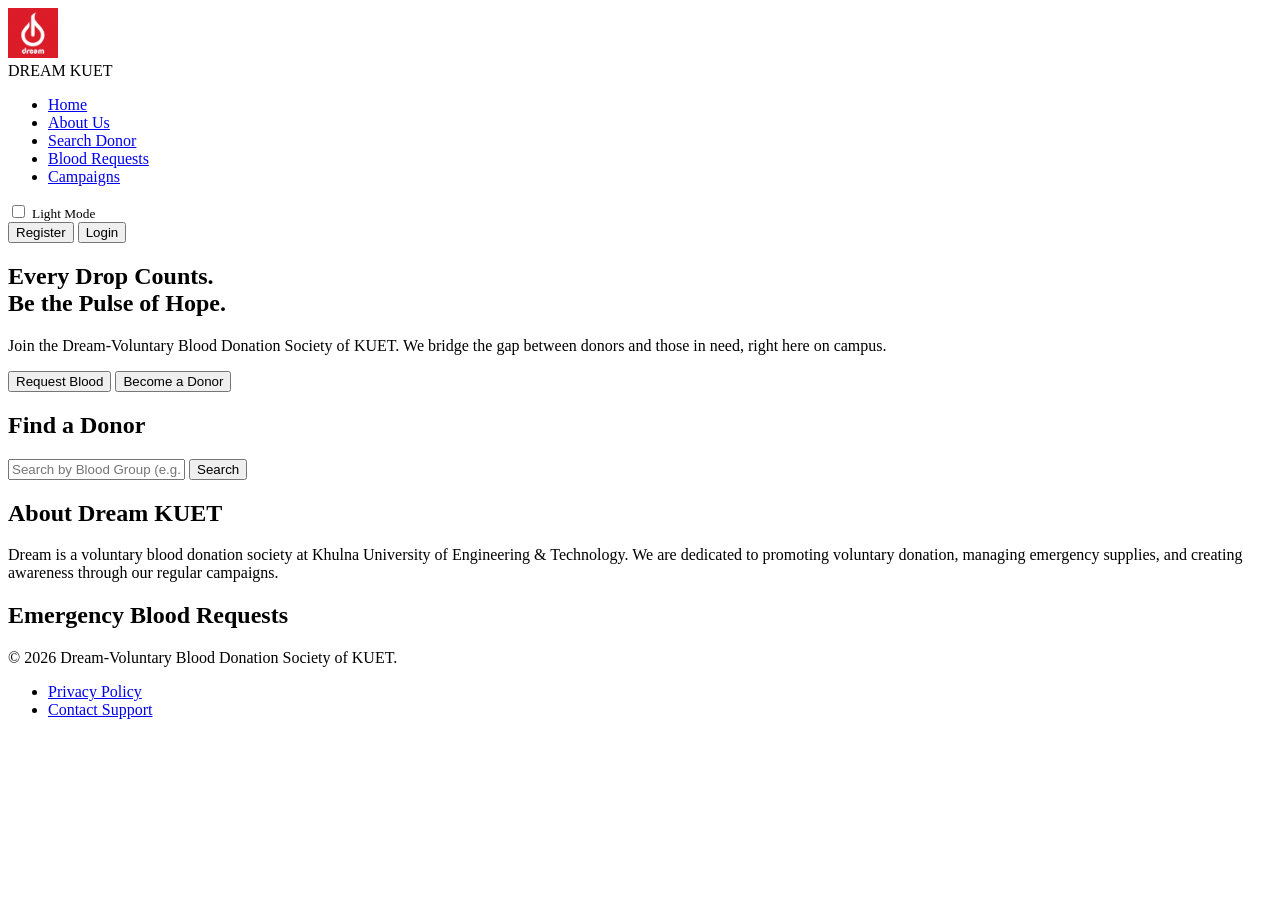
==== index.html @ 18304e96 "Initial commit-with home page html" ====
<!DOCTYPE html>
<html lang="en">

<head>
    <meta charset="UTF-8">
    <meta name="viewport" content="width=device-width, initial-scale=1.0">
    <title>Dream - Voluntary Blood Donation Society of KUET</title>
</head>

<body>   <header>
    <nav>
        <div class="logo-area">
            <img src="images/logo.png" alt="Dream logo" width="50">
            <div class="brand-text">
                <span class="brand-name">DREAM</span>
                <span class="brand-sub">KUET</span>
            </div>

        </div>
        <ul class="nav-links">
            <li><a href="#home">Home</a></li>
            <li><a href="#about">About Us</a></li>
            <li><a href="#search">Search Donor</a></li>
            <li><a href="#requests">Blood Requests</a></li>
            <li><a href="#campaigns">Campaigns</a></li>
        </ul>
        <div class="nav-actions">
            <div class="theme-container">
                <label class="" switch" for="checkbox"> <input type="checkbox" id="mode-toggle"><span
                        class="slider round"></span></label>
                <small id="mode-label">Light Mode</small>
            </div>
             <button type="button" class="btn-register">Register</button>
            <button type="button" class="btn-login">Login</button>
        </div>
    </nav>
    </header>

    <main>
      <section id="home" class="hero-section">
            <div class="hero-content">
               <h1>Every Drop Counts. <br>Be the Pulse of Hope.</h1>
                <p>Join the Dream-Voluntary Blood Donation Society of KUET. We bridge the gap between donors and those in need, right here on campus.</p>
                <div class="cta-group">
                    <button class="btn-primary">Request Blood</button>
                    <button class="btn-secondary">Become a Donor</button>
                </div>
            </div>
        </section>

        <section id="search">
            <h2>Find a Donor</h2>
            <div class="search-bar-placeholder">
                <input type="text" placeholder="Search by Blood Group (e.g. A+)...">
                <button>Search</button>
            </div>
        </section>

        <section id="about">
            <h2>About Dream KUET</h2>
            <p>Dream is a voluntary blood donation society at Khulna University of Engineering & Technology. We are dedicated to promoting voluntary donation, managing emergency supplies, and creating awareness through our regular campaigns.</p>
        </section>

         <section id="requests">
            <div class="section-title">
                <h2>Emergency Blood Requests</h2>
                <span class="pulse-icon"></span>
            </div>
            <div class="request-grid">
                </div>
        </section>

    </main>

    <footer>
        <div class="footer-content">
            <p>&copy; 2026 Dream-Voluntary Blood Donation Society of KUET.</p>
            <ul class="footer-links">
                <li><a href="#">Privacy Policy</a></li>
                <li><a href="#">Contact Support</a></li>
            </ul>
        </div>
    </footer>
</body>

</html>
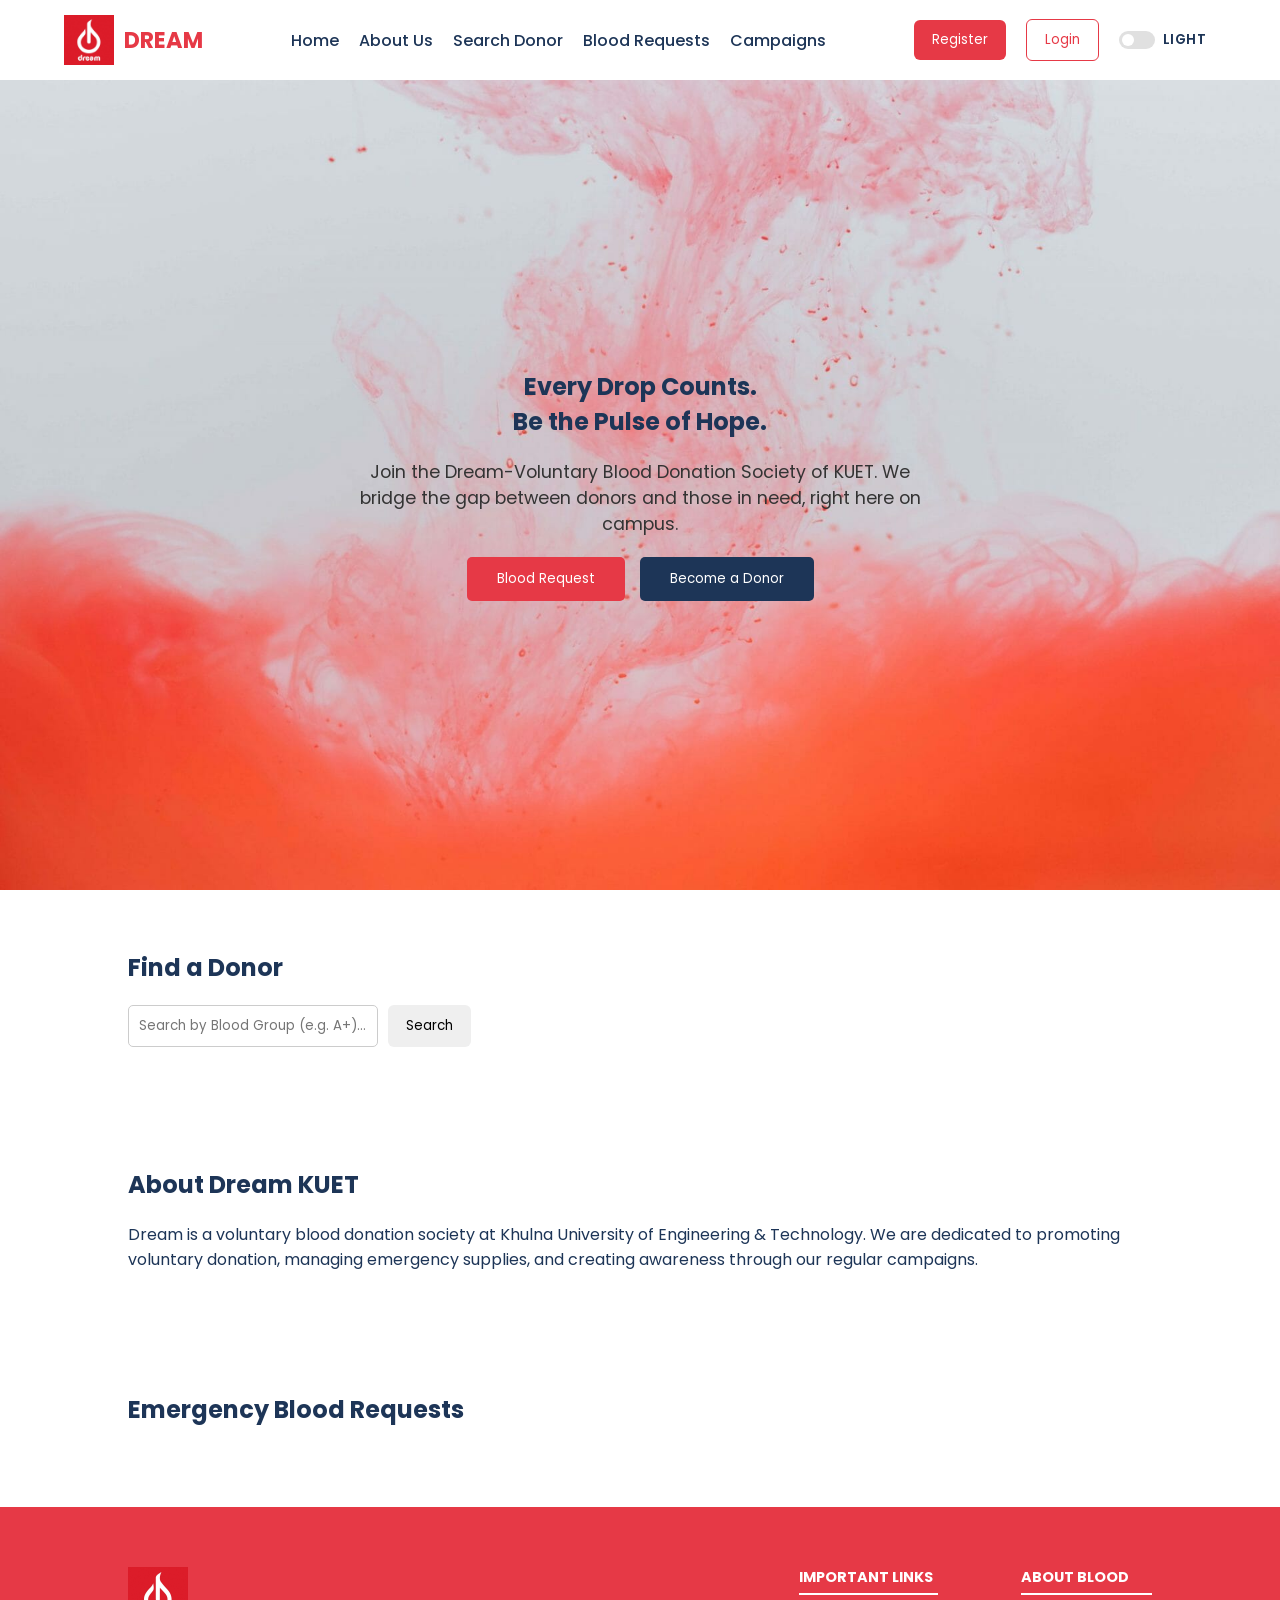
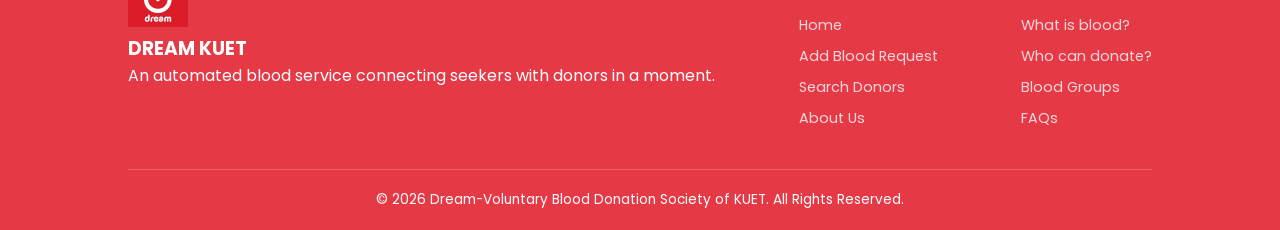
==== commit feb237e3: "with updated background image and style.css" ====
--- a/index.html
+++ b/index.html
@@ -5,6 +5,8 @@
     <meta charset="UTF-8">
     <meta name="viewport" content="width=device-width, initial-scale=1.0">
     <title>Dream - Voluntary Blood Donation Society of KUET</title>
+    <link rel="stylesheet" href="style.css">
+    <link href="https://fonts.googleapis.com/css2?family=Poppins:wght@300;400;600&display=swap" rel="stylesheet">
 </head>
 
 <body>   <header>
@@ -13,7 +15,7 @@
             <img src="images/logo.png" alt="Dream logo" width="50">
             <div class="brand-text">
                 <span class="brand-name">DREAM</span>
-                <span class="brand-sub">KUET</span>
+               
             </div>
 
         </div>
@@ -24,15 +26,20 @@
             <li><a href="#requests">Blood Requests</a></li>
             <li><a href="#campaigns">Campaigns</a></li>
         </ul>
-        <div class="nav-actions">
-            <div class="theme-container">
-                <label class="" switch" for="checkbox"> <input type="checkbox" id="mode-toggle"><span
-                        class="slider round"></span></label>
-                <small id="mode-label">Light Mode</small>
-            </div>
-             <button type="button" class="btn-register">Register</button>
-            <button type="button" class="btn-login">Login</button>
-        </div>
+       
+    <div class="nav-actions">
+    <button type="button" class="btn-register">Register</button>
+    <button type="button" class="btn-login">Login</button>
+
+    <div class="theme-container">
+        <label class="switch">
+            <input type="checkbox" id="mode-toggle">
+            <span class="slider"></span>
+        </label>
+        <span id="mode-label">Light</span>
+    </div>
+    
+</div>
     </nav>
     </header>
 
@@ -42,12 +49,11 @@
                <h1>Every Drop Counts. <br>Be the Pulse of Hope.</h1>
                 <p>Join the Dream-Voluntary Blood Donation Society of KUET. We bridge the gap between donors and those in need, right here on campus.</p>
                 <div class="cta-group">
-                    <button class="btn-primary">Request Blood</button>
+                    <button class="btn-primary">Blood Request</button>
                     <button class="btn-secondary">Become a Donor</button>
                 </div>
             </div>
         </section>
-
         <section id="search">
             <h2>Find a Donor</h2>
             <div class="search-bar-placeholder">
@@ -72,15 +78,32 @@
 
     </main>
 
-    <footer>
-        <div class="footer-content">
-            <p>&copy; 2026 Dream-Voluntary Blood Donation Society of KUET.</p>
-            <ul class="footer-links">
-                <li><a href="#">Privacy Policy</a></li>
-                <li><a href="#">Contact Support</a></li>
-            </ul>
+   <footer class="main-footer">
+    <div class="footer-grid">
+        <div class="footer-brand">
+            <img src="images/logo.png" alt="Dream Logo" width="60">
+            <h3>DREAM KUET</h3>
+            <p>An automated blood service connecting seekers with donors in a moment.</p>
         </div>
-    </footer>
+        <div class="footer-column">
+            <h4>Important Links</h4>
+            <a href="#">Home</a>
+            <a href="#">Add Blood Request</a>
+            <a href="#">Search Donors</a>
+            <a href="#">About Us</a>
+        </div>
+        <div class="footer-column">
+            <h4>About Blood</h4>
+            <a href="#">What is blood?</a>
+            <a href="#">Who can donate?</a>
+            <a href="#">Blood Groups</a>
+            <a href="#">FAQs</a>
+        </div>
+    </div>
+    <div class="footer-bottom">
+        <p>&copy; 2026 Dream-Voluntary Blood Donation Society of KUET. All Rights Reserved.</p>
+    </div>
+</footer>
 </body>
 
 </html>
--- a/style.css
+++ b/style.css
@@ -0,0 +1,303 @@
+/*  VARIABLES */
+:root {
+  --primary: #e63946;
+  --dark: #1d3557;
+  --black: #000000;
+  --white: #ffffff;
+  transition: 3ms ease;
+}
+
+* {
+  margin: 0;
+  padding: 0;
+  box-sizing: border-box;     
+  font-family: "Poppins", sans-serif;
+}
+
+body {
+  background: var(--white);
+  color: var(--dark);
+  font-family: "Poppins", sans-serif;
+}
+
+/* NAVBAR */
+nav {
+  display: flex;
+  justify-content: space-between;
+  align-items: center;
+  padding: 15px 5%;
+  background: white;
+  box-shadow: 0 2px 8px rgba(0, 0, 0, 0.08);
+}
+
+.logo-area {
+  display: flex;
+  align-items: center;
+  gap: 10px;
+}
+
+.brand-name {
+  font-size: 1.4rem;
+  font-weight: bold;
+  color: var(--primary);
+}
+
+.nav-links {
+  display: flex;
+  gap: 20px;
+  list-style: none;
+  flex: 1;
+  justify-content: center;
+}
+
+.nav-links a {
+  text-decoration: none;
+  color: var(--dark);
+  font-weight: 500;
+}
+
+.nav-links a:hover {
+  color: var(--primary);
+}
+
+.nav-actions {
+  display: flex;
+  align-items: center; 
+  gap: 20px;
+}
+
+
+.theme-container {
+  display: flex;
+  align-items: center;
+  gap: 8px;
+  margin-right: 10px;
+}
+
+#mode-label {
+  font-size: 0.85rem;
+  font-weight: 600;
+  color: var(--dark);
+  text-transform: uppercase;
+  letter-spacing: 0.5px;
+}
+
+
+.switch {
+  position: relative;
+  display: inline-block;
+  width: 36px; 
+  height: 18px; 
+}
+
+.switch input {
+  display: none;
+}
+
+.slider {
+  position: absolute;
+  cursor: pointer;
+  top: 0;
+  left: 0;
+  right: 0;
+  bottom: 0;
+  background-color: #e0e0e0;
+  transition: 0.4s;
+  border-radius: 20px;
+}
+
+
+.slider:before {
+  position: absolute;
+  content: "";
+  height: 12px;
+  width: 12px;
+  left: 3px;
+  bottom: 3px;
+  background-color: white;
+  transition: 0.4s;
+  border-radius: 50%;
+}
+
+input:checked + .slider {
+  background-color: var(--primary);
+}
+
+input:checked + .slider:before {
+  transform: translateX(18px); 
+}
+
+
+.slider:hover {
+  box-shadow: 0 0 5px rgba(0, 0, 0, 0.1);
+}
+/*  BUTTONS*/
+button {
+  padding: 10px 18px;
+  border: none;
+  border-radius: 6px;
+  cursor: pointer;
+  transition: var(--transition);
+}
+
+.btn-register {
+  background: var(--primary);
+  color: white;
+}
+
+.btn-login {
+  background: transparent;
+  border: 1px solid var(--primary);
+  color: var(--primary);
+}
+
+.btn-primary {
+  background: var(--primary);
+  color: white;
+  padding: 12px 25px;
+}
+
+.btn-secondary {
+  background: var(--dark);
+  color: white;
+  padding: 12px 25px;
+}
+
+button:hover {
+  opacity: 0.9;
+  transform: translateY(-2px);
+}
+
+/* ===== 5. HERO SECTION ===== */
+.hero-section {
+  position: relative;
+  height: 90vh;
+  display: flex; 
+  flex-direction: column;
+  justify-content: center;
+  align-items: center; 
+  text-align: center;
+  background: url("images/background.jpg") center/cover;
+  padding: 0 20px;
+}
+
+.hero-content {
+  max-width: 600px;
+}
+
+
+.hero-content p {
+  color: #333;
+  max-width: 700px;
+  margin: 20px auto;
+  font-size: 1.1rem;
+}
+
+.cta-group {
+  display: flex;
+  justify-content: center;
+  gap: 15px;
+}
+
+/* SECTIONS  */
+section {
+  padding: 60px 10%;
+}
+
+h2 {
+  margin-bottom: 20px;
+}
+
+/* Search */
+.search-bar-placeholder {
+  display: flex;
+  gap: 10px;
+}
+
+.search-bar-placeholder input {
+  padding: 10px;
+  width: 250px;
+  border: 1px solid #ccc;
+  border-radius: 5px;
+}
+
+/*  FOOTER  */
+.main-footer {
+  background: var(--primary); 
+    color: var(--white);
+  padding: 60px 10% 20px;
+}
+
+.footer-grid {
+  display: flex;
+  justify-content: space-between;
+  flex-wrap: wrap;
+  gap: 40px;
+  margin-bottom: 40px;
+}
+
+.footer-column {
+  display: flex;
+  flex-direction: column;
+  gap: 10px;
+}
+
+.footer-column h4 {
+  margin-bottom: 10px;
+  text-transform: uppercase;
+  font-size: 0.9rem;
+  border-bottom: 2px solid var(--white);
+  display: inline-block;
+  padding-bottom: 5px;
+}
+
+.footer-column a {
+  color: var(--white);
+  text-decoration: none;
+  font-size: 0.9rem;
+  opacity: 0.8;
+  transition: 0.3s;
+}
+
+.footer-column a:hover {
+  opacity: 1;
+  padding-left: 5px;
+}
+
+.footer-bottom {
+  border-top: 1px solid rgba(255, 255, 255, 0.2);
+  padding-top: 20px;
+  text-align: center;
+  font-size: 0.85rem;
+}
+
+
+.btn-primary {
+  background: var(--primary);
+  color: white;
+  padding: 12px 30px;
+  border-radius: 5px;
+  cursor: pointer;
+}
+.btn-secondary {
+  background: var(--dark);
+  color: white;
+  padding: 12px 30px;
+  border-radius: 5px;
+  cursor: pointer;
+}
+
+/*  RESPONSIVE  */
+@media (max-width: 768px) {
+  .nav-links {
+    display: none;
+  }
+
+  .cta-group {
+    flex-direction: column;
+  }
+
+  .search-bar-placeholder {
+    flex-direction: column;
+  }
+}
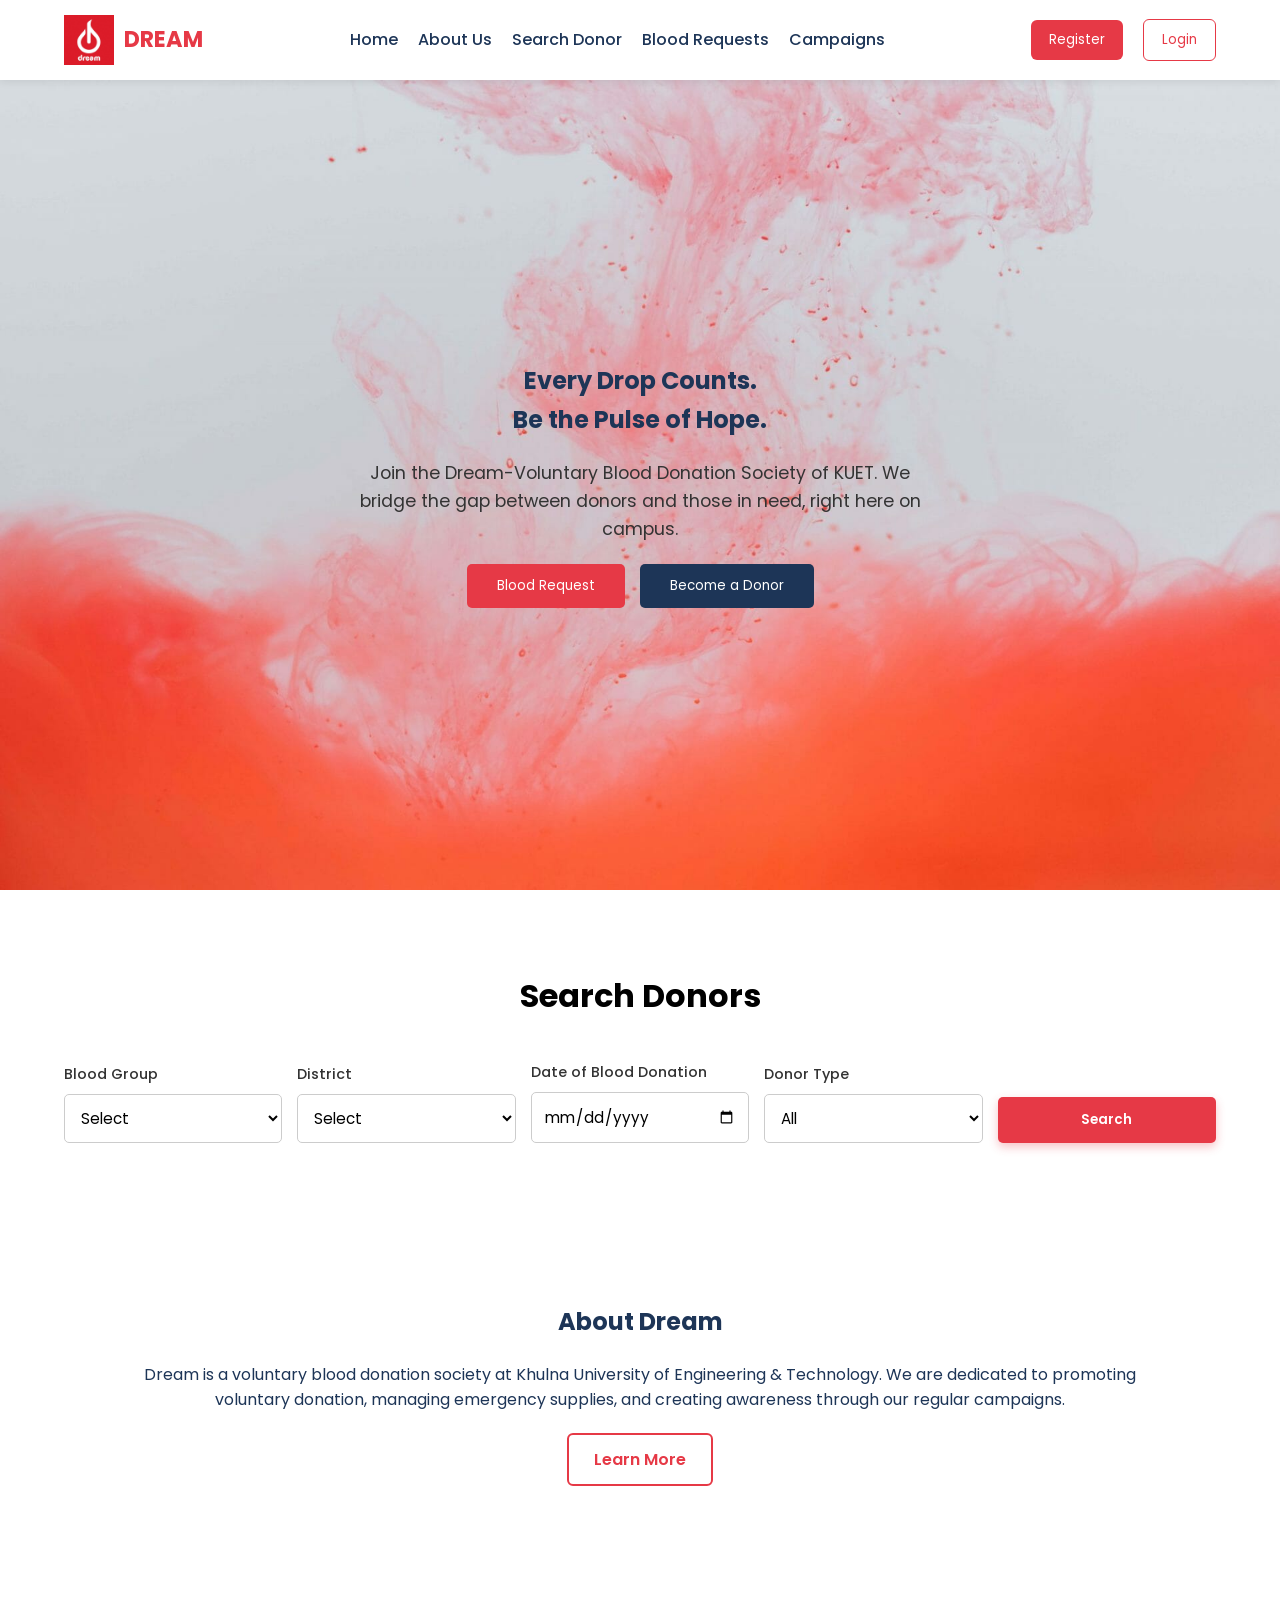
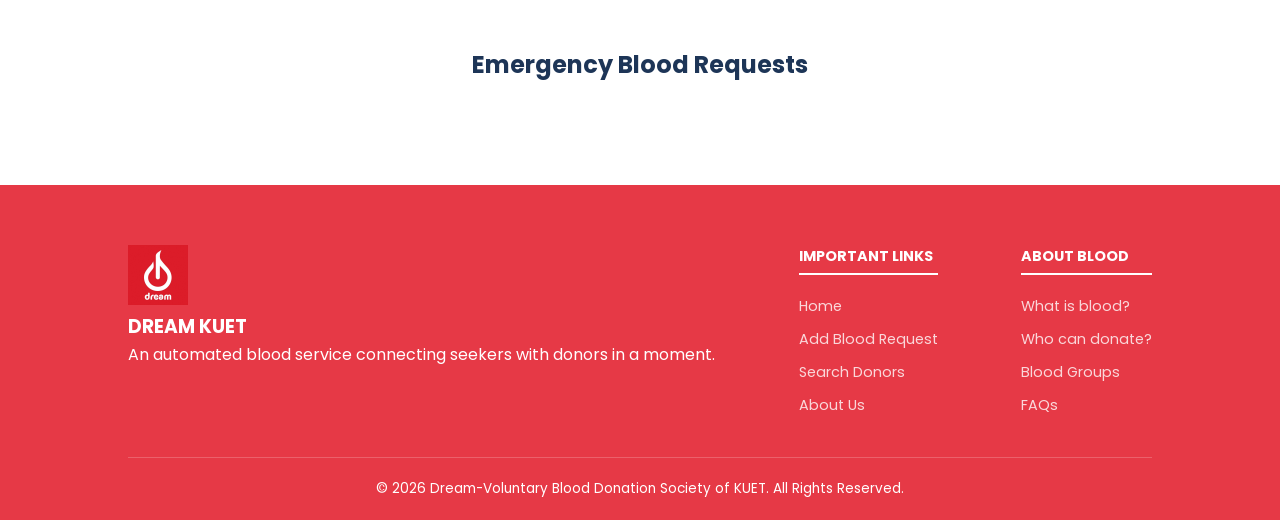
==== commit b80830c1: "Added 'About Us' section" ====
--- a/index.html
+++ b/index.html
@@ -9,101 +9,187 @@
     <link href="https://fonts.googleapis.com/css2?family=Poppins:wght@300;400;600&display=swap" rel="stylesheet">
 </head>
 
-<body>   <header>
-    <nav>
-        <div class="logo-area">
-            <img src="images/logo.png" alt="Dream logo" width="50">
-            <div class="brand-text">
-                <span class="brand-name">DREAM</span>
-               
+<body>
+    <header>
+        <nav>
+            <div class="logo-area">
+                <img src="images/logo.png" alt="Dream logo" width="50">
+                <div class="brand-text">
+                    <span class="brand-name">DREAM</span>
+
+                </div>
+
             </div>
+            <ul class="nav-links">
+                <li><a href="#home">Home</a></li>
+                <li><a href="#about">About Us</a></li>
+                <li><a href="#search">Search Donor</a></li>
+                <li><a href="#requests">Blood Requests</a></li>
+                <li><a href="#campaigns">Campaigns</a></li>
+            </ul>
 
-        </div>
-        <ul class="nav-links">
-            <li><a href="#home">Home</a></li>
-            <li><a href="#about">About Us</a></li>
-            <li><a href="#search">Search Donor</a></li>
-            <li><a href="#requests">Blood Requests</a></li>
-            <li><a href="#campaigns">Campaigns</a></li>
-        </ul>
-       
-    <div class="nav-actions">
-    <button type="button" class="btn-register">Register</button>
-    <button type="button" class="btn-login">Login</button>
+            <div class="nav-actions">
+                <button type="button" class="btn-register">Register</button>
+                <button type="button" class="btn-login">Login</button>
 
-    <div class="theme-container">
-        <label class="switch">
-            <input type="checkbox" id="mode-toggle">
-            <span class="slider"></span>
-        </label>
-        <span id="mode-label">Light</span>
-    </div>
-    
-</div>
-    </nav>
+                
+
+            </div>
+        </nav>
     </header>
 
-    <main>
-      <section id="home" class="hero-section">
+    <main id="main-content">
+        <div id="home-page">
+        <section id="home" class="hero-section">
             <div class="hero-content">
-               <h1>Every Drop Counts. <br>Be the Pulse of Hope.</h1>
-                <p>Join the Dream-Voluntary Blood Donation Society of KUET. We bridge the gap between donors and those in need, right here on campus.</p>
+                <h1>Every Drop Counts. <br>Be the Pulse of Hope.</h1>
+                <p>Join the Dream-Voluntary Blood Donation Society of KUET. We bridge the gap between donors and those
+                    in need, right here on campus.</p>
                 <div class="cta-group">
                     <button class="btn-primary">Blood Request</button>
                     <button class="btn-secondary">Become a Donor</button>
                 </div>
             </div>
         </section>
-        <section id="search">
-            <h2>Find a Donor</h2>
-            <div class="search-bar-placeholder">
-                <input type="text" placeholder="Search by Blood Group (e.g. A+)...">
-                <button>Search</button>
-            </div>
+
+       <section id="search">
+    <h2>Search Donors</h2>
+    <div class="search-container">
+        <!-- Blood Group -->
+        <div class="search-group">
+            <label>Blood Group</label>
+            <select>
+                <option value="">Select</option>
+                <option value="A+">A+</option>
+                <option value="A-">A-</option>
+                <option value="B+">B+</option>
+                <option value="B-">B-</option>
+                <option value="O+">O+</option>
+                <option value="O-">O-</option>
+                <option value="AB+">AB+</option>
+                <option value="AB-">AB-</option>
+            </select>
+        </div>
+
+        <!-- District -->
+        <div class="search-group">
+            <label>District</label>
+            <select>
+                <option value="">Select</option>
+                <option value="khulna">Khulna</option>
+                <option value="dhaka">Dhaka</option>
+                <!-- Add more as needed -->
+            </select>
+        </div>
+
+        <!-- Date -->
+        <div class="search-group">
+            <label>Date of Blood Donation</label>
+            <input type="date">
+        </div>
+
+        <!-- Donor Type -->
+        <div class="search-group">
+            <label>Donor Type</label>
+            <select>
+                <option value="all">All</option>
+                <option value="voluntary">Voluntary</option>
+                <option value="professional">Professional</option>
+            </select>
+        </div>
+
+        <!-- Search Button -->
+        <div class="search-group action-group">
+            <button class="btn-search">Search</button>
+        </div>
+    </div>
+</section>
+
+        <section id="about">
+            <h2>About Dream </h2>
+            <p>Dream is a voluntary blood donation society at Khulna University of Engineering & Technology. We are
+                dedicated to promoting voluntary donation, managing emergency supplies, and creating awareness through
+                our regular campaigns.</p>
+             <a href="#about" class="btn-learn-more">Learn More</a>
         </section>
 
-        <section id="about">
-            <h2>About Dream KUET</h2>
-            <p>Dream is a voluntary blood donation society at Khulna University of Engineering & Technology. We are dedicated to promoting voluntary donation, managing emergency supplies, and creating awareness through our regular campaigns.</p>
-        </section>
-
-         <section id="requests">
+        <section id="requests">
             <div class="section-title">
                 <h2>Emergency Blood Requests</h2>
                 <span class="pulse-icon"></span>
             </div>
             <div class="request-grid">
-                </div>
+            </div>
         </section>
 
+            </div>
+
+        <div id="about-page" style="display: none;">
+        <section class="about-hero">
+            <h1>About Us</h1>
+            <p>Know about Dream. What, how, and why.</p>
+           
+        </section>
+
+        <section class="about-details">
+            <div class="about-grid">
+                <div class="left-col">
+                    <p>Dream is a voluntary blood donation society. Dream have a vision for the world where no one will die in need of blood. Dream, managed by the students of KUET, works to encourage the humane activity by providing blood donors. Dream works on the motto of "Donate Blood, Save Life".</p>
+                    <h3>Why Dream?</h3>
+                    <p>
+        In many critical medical emergencies, the difference between life and death is often a single bag of blood. 
+        While the demand is constant, the supply often falls short due to a lack of centralized communication. 
+        <strong>Dream</strong> was established at KUET to solve this very problem.
+    </p>
+    <p>
+        We act as a digital bridge, connecting voluntary blood donors with those in urgent need. 
+        By maintaining an active database of student and local donors, we ensure that help is always just a click away.
+    </p>
+                </div>
+                <div class="right-col">
+                    <h3>Vision</h3>
+                    <p>Ensuring no more death just for the need of blood.</p>
+                    <h3>Mission</h3>
+                    <p>Connecting blood searchers with voluntary blood donors in a moment with the use of technology.</p>
+                    <h3>Objectives</h3>
+                    <ul>
+                        <li>Encouraging voluntary blood donation</li>
+                        <li>Creating awareness about safe blood transfer</li>
+                        <li>Connecting voluntary blood donors via SMS or email</li>
+                    </ul>
+                </div>
+            </div>
+        </section>
+    </div>
     </main>
 
-   <footer class="main-footer">
-    <div class="footer-grid">
-        <div class="footer-brand">
-            <img src="images/logo.png" alt="Dream Logo" width="60">
-            <h3>DREAM KUET</h3>
-            <p>An automated blood service connecting seekers with donors in a moment.</p>
+    <footer class="main-footer">
+        <div class="footer-grid">
+            <div class="footer-brand">
+                <img src="images/logo.png" alt="Dream Logo" width="60">
+                <h3>DREAM KUET</h3>
+                <p>An automated blood service connecting seekers with donors in a moment.</p>
+            </div>
+            <div class="footer-column">
+                <h4>Important Links</h4>
+                <a href="#home">Home</a>
+                <a href="#requests">Add Blood Request</a>
+                <a href="#search">Search Donors</a>
+                <a href="#about">About Us</a>
+            </div>
+            <div class="footer-column">
+                <h4>About Blood</h4>
+                <a href="#">What is blood?</a>
+                <a href="#">Who can donate?</a>
+                <a href="#">Blood Groups</a>
+                <a href="#">FAQs</a>
+            </div>
         </div>
-        <div class="footer-column">
-            <h4>Important Links</h4>
-            <a href="#">Home</a>
-            <a href="#">Add Blood Request</a>
-            <a href="#">Search Donors</a>
-            <a href="#">About Us</a>
+        <div class="footer-bottom">
+            <p>&copy; 2026 Dream-Voluntary Blood Donation Society of KUET. All Rights Reserved.</p>
         </div>
-        <div class="footer-column">
-            <h4>About Blood</h4>
-            <a href="#">What is blood?</a>
-            <a href="#">Who can donate?</a>
-            <a href="#">Blood Groups</a>
-            <a href="#">FAQs</a>
-        </div>
-    </div>
-    <div class="footer-bottom">
-        <p>&copy; 2026 Dream-Voluntary Blood Donation Society of KUET. All Rights Reserved.</p>
-    </div>
-</footer>
+    </footer>
+    <script src="script.js"></script>
 </body>
 
 </html>
--- a/style.css
+++ b/style.css
@@ -1,33 +1,59 @@
-/*  VARIABLES */
 :root {
   --primary: #e63946;
   --dark: #1d3557;
   --black: #000000;
   --white: #ffffff;
-  transition: 3ms ease;
+  --gray-bg: #f8f9fa;
 }
 
 * {
   margin: 0;
   padding: 0;
-  box-sizing: border-box;     
+  box-sizing: border-box; 
   font-family: "Poppins", sans-serif;
 }
 
 body {
   background: var(--white);
   color: var(--dark);
-  font-family: "Poppins", sans-serif;
-}
-
-/* NAVBAR */
+  line-height: 1.6;
+}
+
+/* NAVBAR*/
 nav {
   display: flex;
   justify-content: space-between;
   align-items: center;
-  padding: 15px 5%;
-  background: white;
+  padding: 0 5%;    
+  height: 80px;       
+  background: var(--white);
   box-shadow: 0 2px 8px rgba(0, 0, 0, 0.08);
+  position: sticky;
+  top: 0;
+  z-index: 1000;
+}
+
+.logo-area {
+  display: flex;
+  align-items: center;
+  gap: 12px;
+}
+
+.nav-links {
+  display: flex;
+  list-style: none;
+  gap: 30px;
+}
+
+.nav-links a {
+  text-decoration: none;
+  color: var(--dark);
+  font-weight: 500;
+  transition: 0.3s;
+}
+
+.nav-links a:hover {
+  color: var(--primary);
 }
 
 .logo-area {
@@ -50,16 +76,6 @@
   justify-content: center;
 }
 
-.nav-links a {
-  text-decoration: none;
-  color: var(--dark);
-  font-weight: 500;
-}
-
-.nav-links a:hover {
-  color: var(--primary);
-}
-
 .nav-actions {
   display: flex;
   align-items: center; 
@@ -67,70 +83,7 @@
 }
 
 
-.theme-container {
-  display: flex;
-  align-items: center;
-  gap: 8px;
-  margin-right: 10px;
-}
-
-#mode-label {
-  font-size: 0.85rem;
-  font-weight: 600;
-  color: var(--dark);
-  text-transform: uppercase;
-  letter-spacing: 0.5px;
-}
-
-
-.switch {
-  position: relative;
-  display: inline-block;
-  width: 36px; 
-  height: 18px; 
-}
-
-.switch input {
-  display: none;
-}
-
-.slider {
-  position: absolute;
-  cursor: pointer;
-  top: 0;
-  left: 0;
-  right: 0;
-  bottom: 0;
-  background-color: #e0e0e0;
-  transition: 0.4s;
-  border-radius: 20px;
-}
-
-
-.slider:before {
-  position: absolute;
-  content: "";
-  height: 12px;
-  width: 12px;
-  left: 3px;
-  bottom: 3px;
-  background-color: white;
-  transition: 0.4s;
-  border-radius: 50%;
-}
-
-input:checked + .slider {
-  background-color: var(--primary);
-}
-
-input:checked + .slider:before {
-  transform: translateX(18px); 
-}
-
-
-.slider:hover {
-  box-shadow: 0 0 5px rgba(0, 0, 0, 0.1);
-}
+
 /*  BUTTONS*/
 button {
   padding: 10px 18px;
@@ -201,26 +154,126 @@
 
 /* SECTIONS  */
 section {
-  padding: 60px 10%;
+  display: flex;
+  flex-direction: column;
+  align-items: center;   
+  justify-content: center;
+  text-align: center;     
+  padding: 80px 10%;
+  width: 100%;
 }
 
 h2 {
   margin-bottom: 20px;
 }
 
+.btn-learn-more {
+    display: inline-block;
+    margin-top: 20px;
+    padding: 12px 25px;
+    background-color: transparent;
+    color: var(--primary);
+    border: 2px solid var(--primary);
+    border-radius: 6px;
+    text-decoration: none;
+    font-weight: 600;
+    transition: all 0.3s ease; 
+}
+
+.btn-learn-more:hover {
+    background-color: var(--primary);
+    color: var(--white);
+    transform: translateY(-3px); 
+    box-shadow: 0 4px 12px rgba(230, 57, 70, 0.2);
+}
+
 /* Search */
-.search-bar-placeholder {
-  display: flex;
-  gap: 10px;
-}
-
-.search-bar-placeholder input {
-  padding: 10px;
-  width: 250px;
-  border: 1px solid #ccc;
-  border-radius: 5px;
-}
-
+#search {
+    background-color: var(--white);
+    padding: 80px 5%;
+    display: flex;
+    flex-direction: column;
+    align-items: center;
+}
+
+#search h2 {
+    margin-bottom: 40px;
+    font-size: 2rem;
+    color: var(--black);
+}
+
+
+.search-container {
+    display: flex;
+    flex-wrap: wrap; 
+    justify-content: center;
+    align-items: flex-end; 
+    gap: 15px;
+    width: 100%;
+    max-width: 1200px;
+}
+
+.search-group {
+    display: flex;
+    flex-direction: column;
+    text-align: left;
+    flex: 1; 
+    min-width: 180px;
+}
+
+.search-group label {
+    font-size: 0.9rem;
+    font-weight: 500;
+    margin-bottom: 8px;
+    color: #333;
+}
+
+
+.search-group select, 
+.search-group input {
+    padding: 12px;
+    border: 1px solid #ccc;
+    border-radius: 5px;
+    font-size: 0.95rem;
+    outline: none;
+    background-color: white;
+    transition: border-color 0.3s ease;
+}
+
+.search-group select:focus, 
+.search-group input:focus {
+    border-color: var(--primary);
+}
+
+
+.btn-search {
+    background-color: var(--primary);
+    color: white;
+    padding: 13px 30px;
+    border-radius: 5px;
+    font-weight: 600;
+    cursor: pointer;
+    box-shadow: 0 4px 10px rgba(230, 57, 70, 0.3);
+    transition: 0.3s ease;
+}
+
+.btn-search:hover {
+    transform: translateY(-2px);
+    opacity: 0.95;
+}
+
+/* Responsive: Stack on mobile */
+@media (max-width: 992px) {
+    .search-group {
+        flex: 1 1 45%;
+    }
+}
+
+@media (max-width: 600px) {
+    .search-group {
+        flex: 1 1 100%;
+    }
+}
 /*  FOOTER  */
 .main-footer {
   background: var(--primary); 
@@ -301,3 +354,60 @@
     flex-direction: column;
   }
 }
+
+
+.about-hero {
+    background-color: #ffe5e5; 
+    padding: 100px 8% 60px;
+    position: relative;
+}
+
+.about-hero h1 {
+    font-size: 2.5rem;
+    color: var(--black);
+    margin-bottom: 10px;
+}
+
+.about-hero p {
+    color: #666;
+    font-size: 1.1rem;
+}
+
+.about-details {
+    padding: 60px 8%;
+    background: white;
+}
+
+.about-grid {
+    display: grid;
+    grid-template-columns: 1.5fr 1fr;
+    gap: 50px;
+}
+
+.about-grid h3 {
+    color: var(--black);
+    margin: 25px 0 15px;
+    font-size: 1.5rem;
+}
+
+.about-grid p {
+    line-height: 1.8;
+    color: #444;
+    margin-bottom: 15px;
+}
+
+.about-grid ul {
+    padding-left: 20px;
+}
+
+.about-grid ul li {
+    margin-bottom: 10px;
+    color: #444;
+}
+
+/* Responsive*/
+@media (max-width: 768px) {
+    .about-grid {
+        grid-template-columns: 1fr;
+    }
+}
